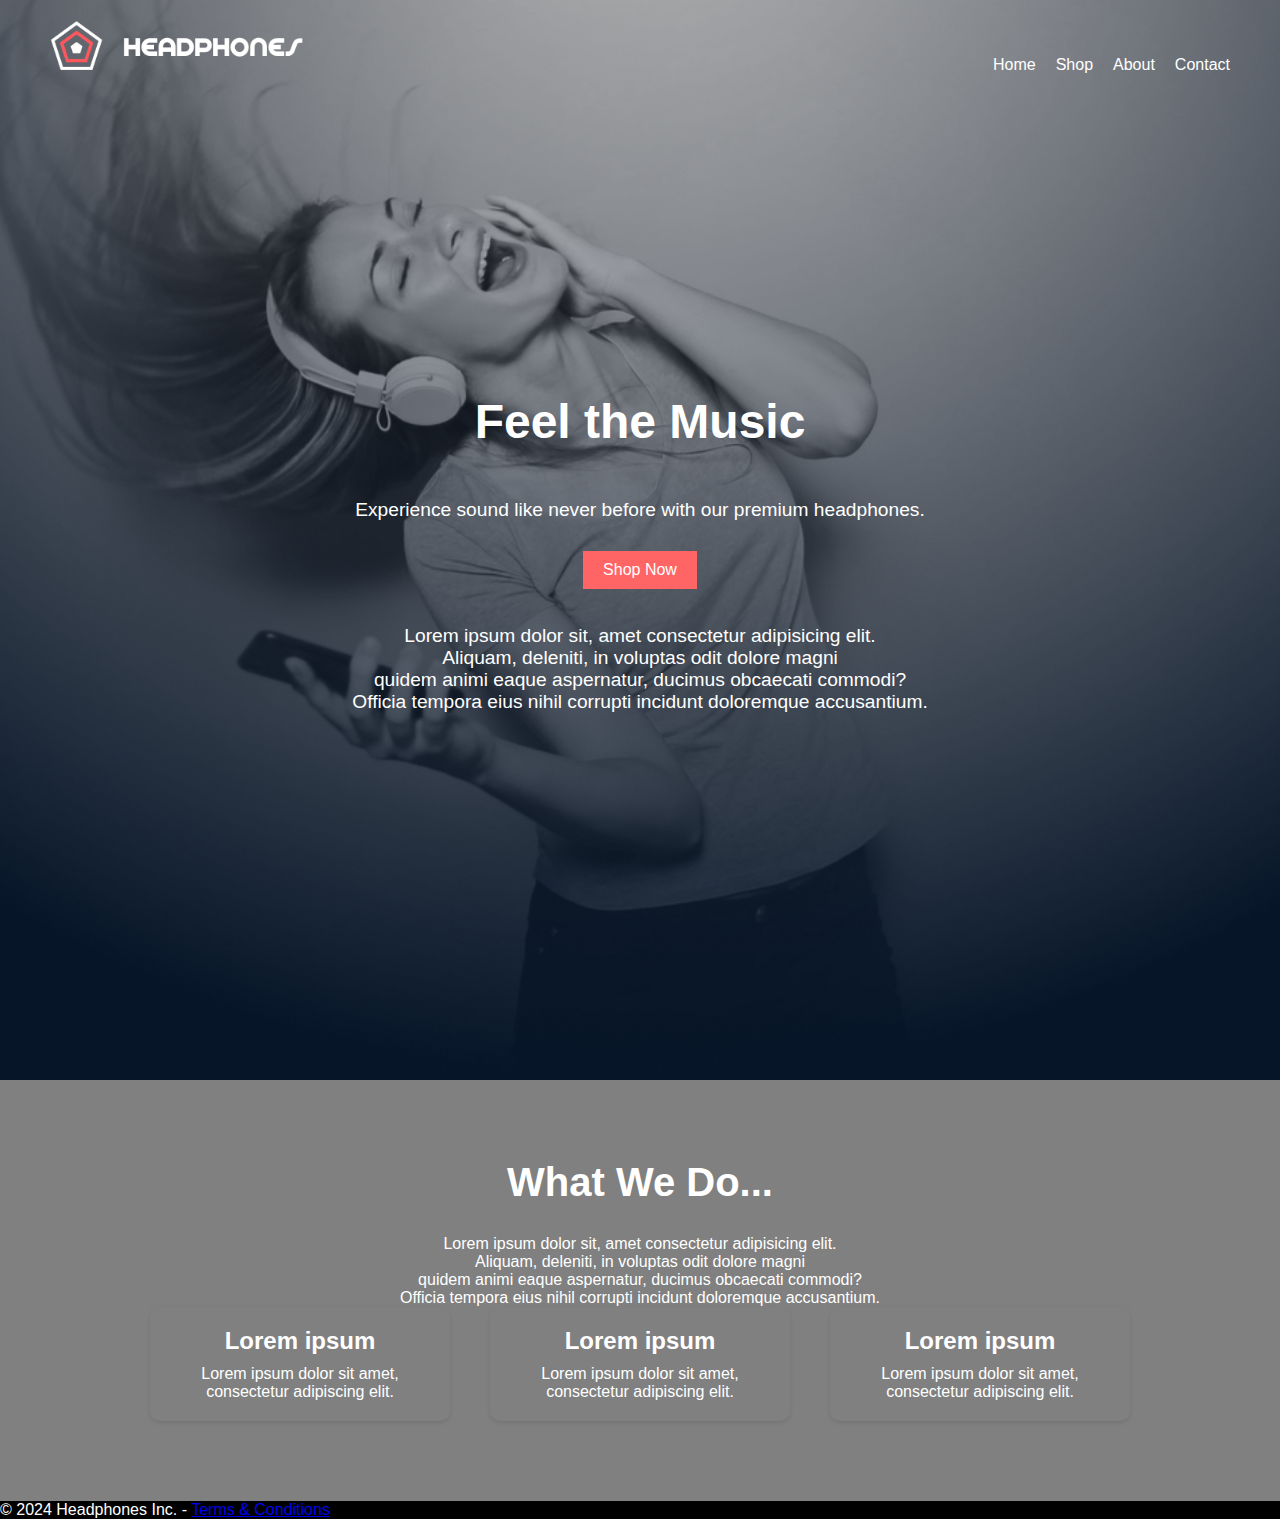
==== headphones/2-index.html @ 37531526 "Add 'Our results' section" ====
<!DOCTYPE html>
<html lang="en">
<head>
    <meta charset="UTF-8">
    <meta name="viewport" content="width=device-width, initial-scale=1.0">
    <title>Headphones - What We Do</title>
    <link rel="stylesheet" href="1-styles.css">
</head>
<body>
    <header class="hero">
        <div class="hero-content">
            <nav class="navbar">
                <div class="logo">
                    <img src="images/logo_headphones.png" alt="logo">
                </div>
                <ul class="nav-links">
                    <li><a href="#">Home</a></li>
                    <li><a href="#">Shop</a></li>
                    <li><a href="#">About</a></li>
                    <li><a href="#">Contact</a></li>
                </ul>
            </nav>
            <div class="hero-text">
                <h1>Feel the Music</h1>
                <p>Experience sound like never before with our premium headphones.</p>
                <button class="shop-now">Shop Now</button>
            <br>
            <br>
            <br>
            <p>
                Lorem ipsum dolor sit, amet consectetur adipisicing elit.
                <br> Aliquam, deleniti, in voluptas odit dolore magni
                <br> quidem animi eaque aspernatur, ducimus obcaecati commodi?
                <br> Officia tempora eius nihil corrupti incidunt doloremque accusantium.
            </p>
            </div>
        </div>
    </header>
    <main>
        <section class="what-we-do">
            <h2>What We Do...</h2>

            <p>
                Lorem ipsum dolor sit, amet consectetur adipisicing elit.
                <br> Aliquam, deleniti, in voluptas odit dolore magni
                <br> quidem animi eaque aspernatur, ducimus obcaecati commodi?
                <br> Officia tempora eius nihil corrupti incidunt doloremque accusantium.
            </p>
            

            <div class="services">
                <div class="service">
                    <i class="icon-headphones"></i>
                    <h3>Lorem ipsum</h3>
                    <p>Lorem ipsum dolor sit amet, consectetur adipiscing elit.</p>
                </div>
                <div class="service">
                    <i class="icon-music"></i>
                    <h3>Lorem ipsum</h3>
                    <p>Lorem ipsum dolor sit amet, consectetur adipiscing elit.</p>
                </div>
                <div class="service">
                    <i class="icon-support"></i>
                    <h3>Lorem ipsum</h3>
                    <p>Lorem ipsum dolor sit amet, consectetur adipiscing elit.</p>
                </div>
            </div>
        </section>
    </main>

    <footer>
        <p>&copy; 2024 Headphones Inc. - <a href="#" target="_blank">Terms & Conditions</a></p>
    </footer>
</body>
</html>
---- headphones/1-styles.css ----
.what-we-do {
    padding: 80px 20px;
    text-align: center;
    background-color: gray;
    
}
.what-we-do h2 {
    font-size: 2.5rem;
    margin-bottom: 30px;
    color: white;
}
.services {
    display: flex;
    justify-content: center;
    gap: 40px;
}

.service {
    background: gray;
    padding: 20px;
    border-radius: 10px;
    box-shadow: 0 2px 4px rgba(0, 0, 0, 0.1);
    width: 300px;
    text-align: center;
}
.service i {
    font-size: 3rem;
    color: #FF6565;
    margin-bottom: 15px;
}
.service h3 {
    font-size: 1.5rem;
    color:white;
    margin-bottom: 10px;
}

.service p {
    font-size: 1rem;
    color: white;
}
@media (max-width: 480px) {
    .services {
        flex-direction: column;
        align-items: center;
        gap: 20px;
    }

    .service {
        width: 90%;
        margin-bottom: 20px; 
    }
}

* {
    margin: 0;
    padding: 0;
    box-sizing: border-box;
}

:root {
    --primary-color: #FF6565;
    --secondary-color: #FFFFFF;
    --background-color: #000000;
    --font-family: 'Source Sans Pro', Arial, sans-serif;
}

body {
    font-family: var(--font-family);
    background-color: var(--background-color);
    color: var(--secondary-color);
}

.hero-content {
    background: url('images/headphones_hero_1.jpg') no-repeat center center/cover;
    height: 120vh;
    display: flex;
    flex-direction: column;
    align-items: center;
    width: 100%;
}

.navbar {
    display: flex;
    justify-content: space-between;
    align-items: end;
    width: 100%;
    padding: 20px 50px;
}

.navbar .logo img {
    height: 50px;
    margin-right: 200px;
}

.navbar .nav-links {
    list-style: none;
    display: flex;
    gap: 20px;
    text-align: end;
    text-align: right;
}

.navbar .nav-links li a {
    text-decoration: none;
    color: var(--secondary-color);
    font-size: 16px;
}

.navbar .nav-links li a:hover {
    color: var(--primary-color);
}

.hero-text {
    text-align: center;
    margin-top: 300px;
    
}

.hero-text h1 {
    font-size: 3rem;
    margin-bottom: 50px;
}

.hero-text p {
    font-size: 1.2rem;
    margin-bottom: 30px;
}

.hero-text .shop-now {
    padding: 10px 20px;
    background-color: var(--primary-color);
    color: var(--secondary-color);
    border: none;
    cursor: pointer;
    font-size: 1rem;
}

.hero-text .shop-now:hover {
    opacity: 0.9;
}

@media (max-width: 480px) {
    .hero {
        padding: 10px;
        text-align: center;
    }

    .navbar {
        flex-direction: column;
    }

    .navbar .nav-links {
        flex-direction: column;
        gap: 10px;
    }

    .hero-text h1 {
        font-size: 2rem;
    }

    .hero-text p {
        font-size: 1rem;
    }
}
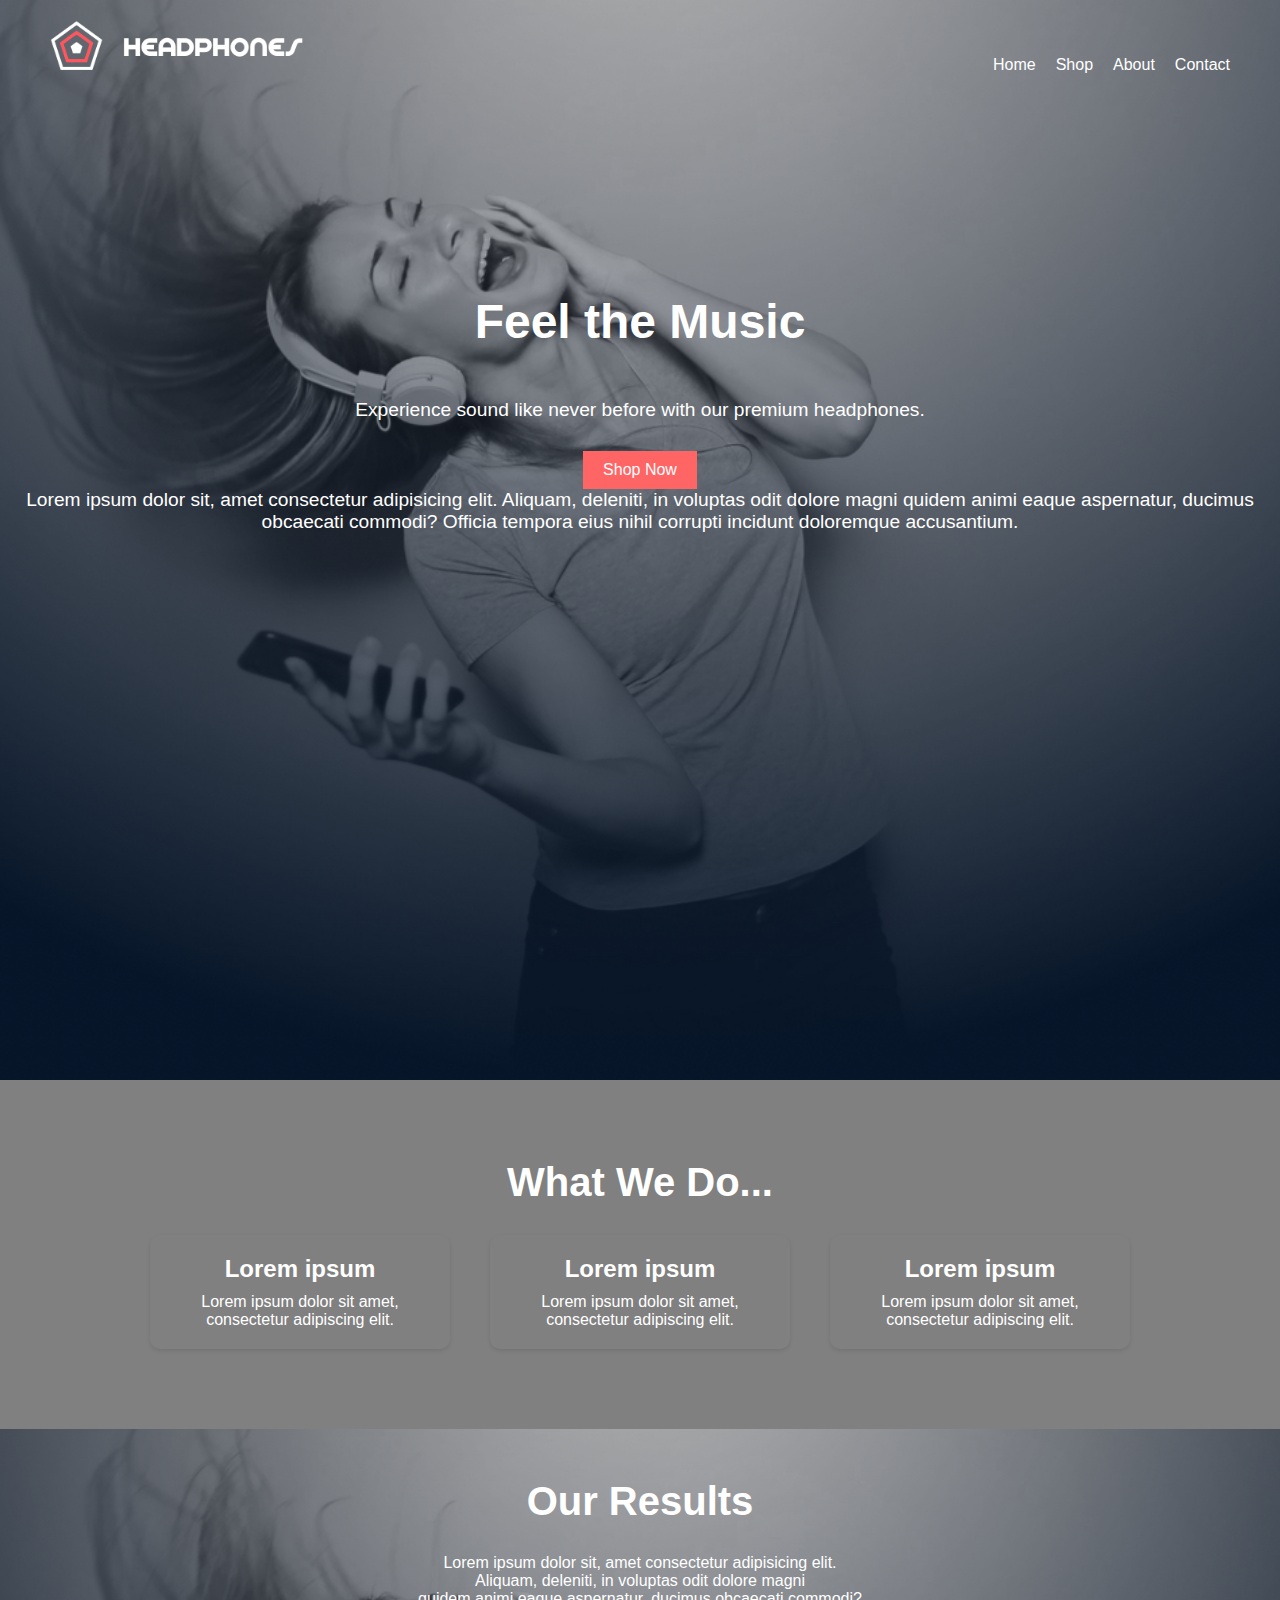
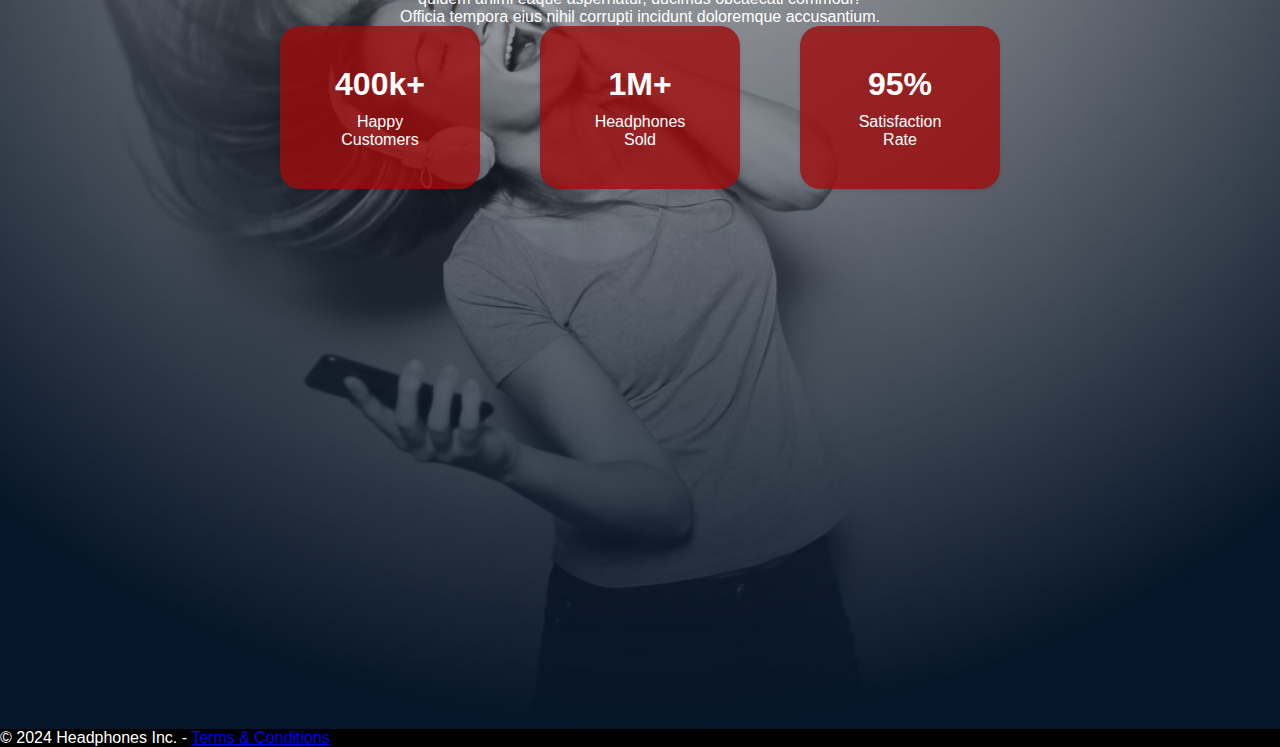
==== commit 5b5a3d9e: "Updated 2-index.html and 2-styles.css for 'Our Results' section and background changes" ====
--- a/headphones/2-index.html
+++ b/headphones/2-index.html
@@ -3,8 +3,8 @@
 <head>
     <meta charset="UTF-8">
     <meta name="viewport" content="width=device-width, initial-scale=1.0">
-    <title>Headphones - What We Do</title>
-    <link rel="stylesheet" href="1-styles.css">
+    <title>Headphones - Our Results</title>
+    <link rel="stylesheet" href="2-styles.css">
 </head>
 <body>
     <header class="hero">
@@ -24,30 +24,17 @@
                 <h1>Feel the Music</h1>
                 <p>Experience sound like never before with our premium headphones.</p>
                 <button class="shop-now">Shop Now</button>
-            <br>
-            <br>
-            <br>
-            <p>
-                Lorem ipsum dolor sit, amet consectetur adipisicing elit.
-                <br> Aliquam, deleniti, in voluptas odit dolore magni
-                <br> quidem animi eaque aspernatur, ducimus obcaecati commodi?
-                <br> Officia tempora eius nihil corrupti incidunt doloremque accusantium.
-            </p>
+                <p>
+                    Lorem ipsum dolor sit, amet consectetur adipisicing elit.
+                    Aliquam, deleniti, in voluptas odit dolore magni
+                    quidem animi eaque aspernatur, ducimus obcaecati commodi?
+                    Officia tempora eius nihil corrupti incidunt doloremque accusantium.</p>
             </div>
         </div>
     </header>
     <main>
         <section class="what-we-do">
             <h2>What We Do...</h2>
-
-            <p>
-                Lorem ipsum dolor sit, amet consectetur adipisicing elit.
-                <br> Aliquam, deleniti, in voluptas odit dolore magni
-                <br> quidem animi eaque aspernatur, ducimus obcaecati commodi?
-                <br> Officia tempora eius nihil corrupti incidunt doloremque accusantium.
-            </p>
-            
-
             <div class="services">
                 <div class="service">
                     <i class="icon-headphones"></i>
@@ -66,10 +53,38 @@
                 </div>
             </div>
         </section>
+
+        <!-- Our Results Section -->
+        <section class="our-results">
+            <h2>Our Results</h2>
+            <p>
+                Lorem ipsum dolor sit, amet consectetur adipisicing elit.
+                <br> Aliquam, deleniti, in voluptas odit dolore magni
+                <br> quidem animi eaque aspernatur, ducimus obcaecati commodi?
+                <br> Officia tempora eius nihil corrupti incidunt doloremque accusantium.
+            </p>
+
+
+            <div class="results">
+                <div class="result">
+                    <h3>400k+</h3>
+                    <p>Happy Customers</p>
+                </div>
+                <div class="result">
+                    <h3>1M+</h3>
+                    <p>Headphones Sold</p>
+                </div>
+                <div class="result">
+                    <h3>95%</h3>
+                    <p>Satisfaction Rate</p>
+                </div>
+            </div>
+        </section>
+
     </main>
 
     <footer>
         <p>&copy; 2024 Headphones Inc. - <a href="#" target="_blank">Terms & Conditions</a></p>
     </footer>
 </body>
-</html>+</html>
--- a/headphones/2-styles.css
+++ b/headphones/2-styles.css
@@ -0,0 +1,198 @@
+* {
+    margin: 0;
+    padding: 0;
+    box-sizing: border-box;
+}
+
+:root {
+    --primary-color: #FF6565;
+    --secondary-color: #FFFFFF;
+    --background-color: #000000;
+    --font-family: 'Source Sans Pro', Arial, sans-serif;
+}
+
+body {
+    font-family: var(--font-family);
+    background-color: var(--background-color);
+    color: var(--secondary-color);
+    min-height: 100vh;
+    display: flex;
+    flex-direction: column;
+}
+
+.hero-content {
+    background: url('images/headphones_hero_1.jpg') no-repeat center center/cover;
+    height: 120vh;
+    display: flex;
+    flex-direction: column;
+    align-items: center;
+    width: 100%;
+}
+
+.navbar {
+    display: flex;
+    justify-content: space-between;
+    align-items: end;
+    width: 100%;
+    padding: 20px 50px;
+}
+
+.navbar .logo img {
+    height: 50px;
+    margin-right: 200px;
+}
+
+.navbar .nav-links {
+    list-style: none;
+    display: flex;
+    gap: 20px;
+    text-align: end;
+    text-align: right;
+}
+
+.navbar .nav-links li a {
+    text-decoration: none;
+    color: var(--secondary-color);
+    font-size: 16px;
+}
+
+.navbar .nav-links li a:hover {
+    color: var(--primary-color);
+}
+
+.hero-text {
+    text-align: center;
+    margin-top: 200px;
+}
+
+.hero-text h1 {
+    font-size: 3rem;
+    margin-bottom: 50px;
+}
+
+.hero-text p {
+    font-size: 1.2rem;
+    margin-bottom: 30px;
+}
+
+.hero-text .shop-now {
+    padding: 10px 20px;
+    background-color: var(--primary-color);
+    color: var(--secondary-color);
+    border: none;
+    cursor: pointer;
+    font-size: 1rem;
+}
+
+.hero-text .shop-now:hover {
+    opacity: 0.9;
+}
+
+.what-we-do {
+    padding: 80px 20px;
+    text-align: center;
+    background-color: gray;
+}
+
+.what-we-do h2 {
+    font-size: 2.5rem;
+    margin-bottom: 30px;
+    color: white;
+}
+
+.services {
+    display: flex;
+    justify-content: center;
+    gap: 40px;
+}
+
+.service {
+    background: gray;
+    padding: 20px;
+    border-radius: 10px;
+    box-shadow: 0 2px 4px rgba(0, 0, 0, 0.1);
+    width: 300px;
+    text-align: center;
+}
+
+.service i {
+    font-size: 3rem;
+    color: #FF6565;
+    margin-bottom: 15px;
+}
+
+.service h3 {
+    font-size: 1.5rem;
+    color: white;
+    margin-bottom: 10px;
+}
+
+.service p {
+    font-size: 1rem;
+    color: white;
+}
+
+@media (max-width: 480px) {
+    .services {
+        flex-direction: column;
+        align-items: center;
+        gap: 20px;
+    }
+
+    .service {
+        width: 90%;
+        margin-bottom: 20px;
+    }
+}
+
+.our-results {
+    padding: 50px 20px;
+    text-align: center;
+    background: url('images/headphones_hero_1.jpg') no-repeat center center/cover;
+    background-size: cover;
+    min-height: 100vh;
+    color: white;
+}
+
+.our-results h2 {
+    font-size: 2.5rem;
+    margin-bottom: 30px;
+    color: white;
+}
+
+.results {
+    display: flex;
+    justify-content: center;
+    gap: 60px;
+}
+
+.result {
+    background: rgba(159, 11, 11, 0.8);
+    padding: 40px;
+    border-radius: 20px;
+    box-shadow: 0 2px 4px rgba(0, 0, 0, 0.1);
+    width: 200px;
+    text-align: center;
+}
+
+.result h3 {
+    font-size: 2rem;
+    color: #ffffff;
+    margin-bottom: 10px;
+}
+
+.result p {
+    font-size: 1rem;
+    color: #ffffff;
+}
+
+@media (max-width: 480px) {
+    .results {
+        flex-direction: column;
+        align-items: center;
+    }
+
+    .result {
+        width: 90%;
+    }
+}
